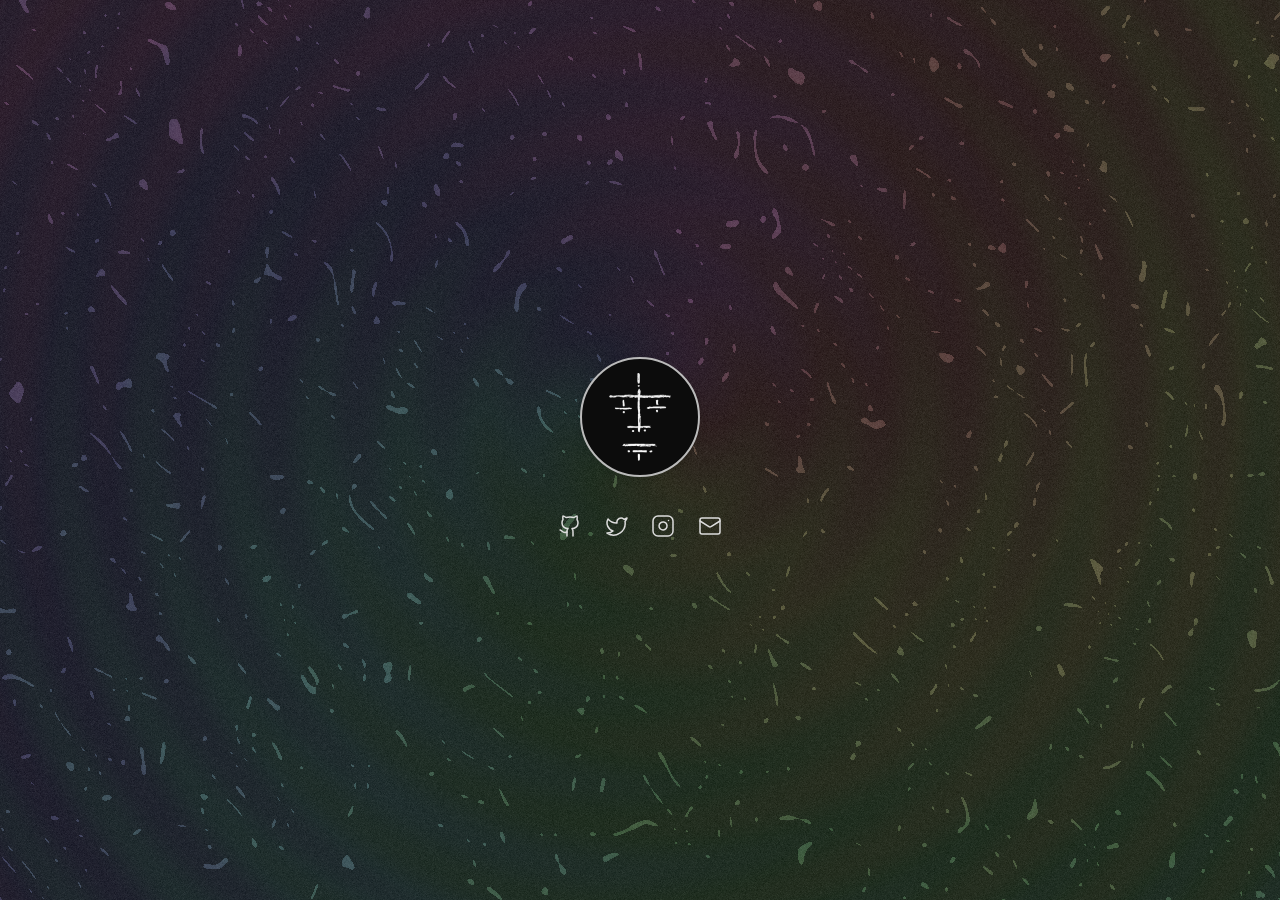
==== index.html @ a418171e "morphing droplets" ====
<!DOCTYPE html>
<html lang="en">
<head>
    <!-- Google tag (gtag.js) -->
    <script async src="https://www.googletagmanager.com/gtag/js?id=G-VSL74PME4G"></script>
    <script>
        window.dataLayer = window.dataLayer || [];
        function gtag(){dataLayer.push(arguments);}
        gtag('js', new Date());
        gtag('config', 'G-VSL74PME4G');
    </script>
    <meta charset="UTF-8">
    <meta name="viewport" content="width=device-width, initial-scale=1.0">
    <meta name="description" content="Personal website of Gar">
    <meta name="keywords" content="gar, garlol, portfolio, art, music, creative projects, portraits">
    <title>gar.lol</title>
    <link rel="icon" type="image/x-icon" href="/favicon.ico">
    <link rel="preconnect" href="https://fonts.googleapis.com">
    <link rel="preconnect" href="https://fonts.gstatic.com" crossorigin>
    <link href="https://fonts.googleapis.com/css2?family=Pixelify+Sans:wght@400..700&display=swap" rel="stylesheet">
    <link href="https://fonts.googleapis.com/css2?family=Assistant&family=Libre+Baskerville&display=swap" rel="stylesheet">
    <style>
        * {
            margin: 0;
            padding: 0;
            box-sizing: border-box;
        }

        body {
            min-height: 100vh;
            display: flex;
            flex-direction: column;
            align-items: center;
            justify-content: center;
            font-family: 'Assistant', sans-serif;
            color: #222;
            background-color: #fff;
            position: relative;
            overflow: hidden;
        }

        canvas {
            display: block;
            position: fixed;
            top: 0;
            left: 0;
            z-index: -1; /* Put the canvas behind other content */
        }

        .content {
            position: relative;
            z-index: 1;
            display: flex;
            flex-direction: column;
            align-items: center;
            gap: 2.3rem;
            font-family: 'Pixelify Sans', sans-serif;
            font-size: 1.2rem;
        }

            .content nav {
                display: flex;
                flex-direction: column;
                align-items: center;
                gap: 2rem;
            }

        .logo-container {
            width: 120px;
            height: 120px;
            background: #0c0c0c;
            border-radius: 50%;
            border: 2px solid #bbb;
            display: flex;
            align-items: center;
            justify-content: center;
            box-shadow: 0 2px 10px rgba(0, 0, 0, 0.1);
        }

            .logo-container img {
                width: 88px;
                height: 88px;
                object-fit: contain;
            }

        .hover-underline a {
            position: relative;
            color: #ddd;
            text-decoration: none;
            transition: .3s ease;
        }

            .hover-underline a::after {
                content: '';
                position: absolute;
                bottom: 0;
                left: 0;
                width: 100%;
                height: 2px;
                background-color: currentColor;
                transform: scaleX(0);
                transform-origin: right;
                transition: transform 0.25s ease;
            }

            .hover-underline a:hover::after {
                transform: scaleX(1);
                transform-origin: left;
            }

        /* Navigation styles */
        .nav-links {
            display: flex;
            list-style: none;
            gap: .9rem;
            align-items: center;
        }

            .nav-links a {
                padding: .2rem;
            }

            .nav-links li:not(:last-child)::after {
                margin-left: .5rem;
            }

        /* Social links styles */
        .social-links {
            list-style: none;
            display: flex;
            gap: 1.4rem;
        }

        /* Adjusted format for mobile */
        @media (max-width: 768px) {
            .nav-links {
                display: block;
            }

            .nav-links li:not(:last-child) {
                margin-bottom: 1rem;
            }
        }
    </style>
</head>
<body>
    <canvas id="bgCanvas"></canvas>

    <div class="content">
        <div class="logo-container">
            <img src="moonface_inverted.png" class="logo" alt="Moon face logo" width="88" height="88">
        </div>

        <nav style="display: none">
            <ul class="nav-links hover-underline">
                <li><a href="#" aria-label="View writings section">Writings</a></li>
                <li><a href="#" aria-label="View music section">Music</a></li>
                <li><a href="#" aria-label="View art section">Art</a></li>
                <li><a href="#" aria-label="View projects section">Projects</a></li>
            </ul>
        </nav>

        <div class="social-links hover-underline">
            <a href="https://github.com/rothos" target="_blank" rel="noopener noreferrer" aria-label="Visit GitHub profile">
                <svg xmlns="http://www.w3.org/2000/svg" width="24" height="24" viewBox="0 0 24 24" fill="none" stroke="currentColor" stroke-width="1.5" stroke-linecap="round" stroke-linejoin="round" aria-hidden="true"><path d="M15 22v-4a4.8 4.8 0 0 0-1-3.5c3 0 6-2 6-5.5.08-1.25-.27-2.48-1-3.5.28-1.15.28-2.35 0-3.5 0 0-1 0-3 1.5-2.64-.5-5.36-.5-8 0C6 2 5 2 5 2c-.3 1.15-.3 2.35 0 3.5A5.403 5.403 0 0 0 4 9c0 3.5 3 5.5 6 5.5-.39.49-.68 1.05-.85 1.65-.17.6-.22 1.23-.15 1.85v4"/><path d="M9 18c-4.51 2-5-2-7-2"/></svg>
            </a>
            <a href="https://twitter.com/moonboi_" target="_blank" rel="noopener noreferrer" aria-label="Visit Twitter profile">
                <svg xmlns="http://www.w3.org/2000/svg" width="24" height="24" viewBox="0 0 24 24" fill="none" stroke="currentColor" stroke-width="1.5" stroke-linecap="round" stroke-linejoin="round" aria-hidden="true"><path d="M22 4s-.7 2.1-2 3.4c1.6 10-9.4 17.3-18 11.6 2.2.1 4.4-.6 6-2C3 15.5.5 9.6 3 5c2.2 2.6 5.6 4.1 9 4-.9-4.2 4-6.6 7-3.8 1.1 0 3-1.2 3-1.2z"/></svg>
            </a>
            <a href="https://instagram.com/rothosphere" target="_blank" rel="noopener noreferrer" aria-label="Visit Instagram profile">
                <svg xmlns="http://www.w3.org/2000/svg" width="24" height="24" viewBox="0 0 24 24" fill="none" stroke="currentColor" stroke-width="1.5" stroke-linecap="round" stroke-linejoin="round" aria-hidden="true"><rect width="20" height="20" x="2" y="2" rx="5" ry="5"/><path d="M16 11.37A4 4 0 1 1 12.63 8 4 4 0 0 1 16 11.37z"/><line x1="17.5" y1="6.5" x2="17.51" y2="6.5"/></svg>
            </a>
            <a href="mailto:&#104;&#114;&#111;&#116;&#104;&#103;&#97;&#114;&#114;&#114;&#114;&#64;&#103;&#109;&#97;&#105;&#108;&#46;&#99;&#111;&#109;" class="email-link" aria-label="Send email">
                <svg xmlns="http://www.w3.org/2000/svg" width="24" height="24" viewBox="0 0 24 24" fill="none" stroke="currentColor" stroke-width="1.5" stroke-linecap="round" stroke-linejoin="round" aria-hidden="true"><rect width="20" height="16" x="2" y="4" rx="2"/><path d="m22 7-8.97 5.7a1.94 1.94 0 0 1-2.06 0L2 7"/></svg>
            </a>
        </div>
    </div>

    <script>
    function deepMerge(target, source) {
        for (const key in source) {
            if (source[key] instanceof Object && key in target) {
                Object.assign(source[key], deepMerge(target[key], source[key]));
            }
        }
        return { ...target, ...source };
    }

    // Configuration object
    const defaultConfig = {
        animation: {
            speed: 0.03,
            animationFPS: 60
        },
        spiral: {
            tightness: 180,
            spinSpeed: -0.08,
            wobbleSpeed: 0.24,
            wobbleAmplitude: 6.0,
            radialWave: {
                amplitude: 0.1,
                length: 13.5,
                speed: 0.8
            }
        },
        rendering: {
            spiralPixelSize: 1,
            noisePixelSize: 1
        },
        noise: {
            intensity: 4,
            updateFraction: 0.25,
            tileSize: 500,
            noiseFPS: 15
        },
        color: {
            saturation: 70,
            lightness: 80
        }
    };


    const mobileConfig = deepMerge(defaultConfig, {
        spiral: {
            tightness: 150,
            radialWave: {
                amplitude: 0.08,
                length: 10
            }
        },
        noise: {
            intensity: 3.75
        }
    });

    // Shader sources
    const vertexShaderSource = `
        attribute vec2 a_position;
        varying vec2 v_texCoord;
        
        void main() {
            v_texCoord = (a_position + 1.0) * 0.5;
            gl_Position = vec4(a_position, 0, 1);
        }
    `;

    const fragmentShaderSource = `
        precision highp float;
        varying vec2 v_texCoord;
        
        float PI = 3.14159265358979;

        uniform vec2 u_center;
        uniform float u_time;
        uniform float u_animationFPS;
        uniform float u_spiralTightness;
        uniform float u_spiralPixelSize;
        uniform float u_spiralSpinSpeed;
        uniform float u_spiralWobbleSpeed;
        uniform float u_spiralWobbleAmplitude;
        uniform float u_radialWaveAmplitude;
        uniform float u_radialWaveLength;
        uniform float u_radialWaveSpeed;
        uniform float u_saturation;
        uniform float u_lightness;
        uniform float u_noiseFPS;
        uniform float u_noisePixelSize;
        uniform float u_noiseTileSize;
        uniform float u_noiseIntensity;
        uniform float u_noiseUpdateFraction;
        
        float hue2rgb(float p, float q, float t) {
            if(t < 0.0) t += 1.0;
            if(t > 1.0) t -= 1.0;
            if(t < 1.0/6.0) return p + (q - p) * 6.0 * t;
            if(t < 1.0/2.0) return q;
            if(t < 2.0/3.0) return p + (q - p) * (2.0/3.0 - t) * 6.0;
            return p;
        }
        
        vec3 hsl2rgb(float h, float s, float l) {
            vec3 rgb;
            
            if(s == 0.0) {
                rgb = vec3(l, l, l);
            } else {
                float q = l < 0.5 ? l * (1.0 + s) : l + s - l * s;
                float p = 2.0 * l - q;
                rgb.r = hue2rgb(p, q, h + 1.0/3.0);
                rgb.g = hue2rgb(p, q, h);
                rgb.b = hue2rgb(p, q, h - 1.0/3.0);
            }
            
            return rgb;
        }

        // Utility function for uniform random numbers
        float random(vec2 st, float time) {
            vec3 p3 = fract(vec3(st.xy, time) * vec3(12.9898,78.233,45.164));
            p3 += dot(p3, p3.yzx + 19.19);
            return fract((p3.x + p3.y) * p3.z);
        }

        // Box-Muller transform to get gaussian distribution
        float gaussianRandom(vec2 coord, float time) {
            // Get two independent random values
            float u1 = random(coord, time);
            float u2 = random(coord + vec2(1.0), time);
            
            // Box-Muller transform
            float r = sqrt(-2.0 * log(u1));
            float theta = 2.0 * PI * u2;
            
            // The clamp is necessary to prevent the tails of the Gaussian
            // causing some pixels to be painted white or black.
            return clamp(r * cos(theta), -3.0, 3.0);
        }

        float getNoiseValue(vec2 coord, float time) {
            // Calculate which noise cell we're in
            vec2 noiseCoord = floor(coord / u_noisePixelSize);
            
            // Calculate how many noise cells per tile
            float cellsPerTile = u_noiseTileSize;
            
            // Get coordinates within a tile (in noise cell units)
            vec2 tileCoord = mod(noiseCoord, cellsPerTile);
            
            // Quantize time to frames
            float frameTime = floor(time * u_noiseFPS);
            
            // Generate a consistent random value for this pixel
            float pixelRandom = random(tileCoord, 0.0);
            
            // Calculate when this pixel should last have updated
            // This creates bands of pixels that update at different times
            float updateGroup = floor(pixelRandom / u_noiseUpdateFraction);
            float lastUpdateFrame = frameTime - mod(frameTime - updateGroup, 1.0/u_noiseUpdateFraction);
            
            return gaussianRandom(tileCoord, lastUpdateFrame) * u_noiseIntensity/255.;
        }

        void waves(vec2 pos, float t, float numWaves, out float height, out vec2 gradient) {
            height = 0.0;
            gradient = vec2(0.0);
            
            for (float i = 0.0; i < 1000.0; i += 1.0) {
                if (i >= numWaves) break;
                // float angle = fract(sin(i*1232.399963)) * 6.28318530718;
                // float rand = fract(sin(i*3243.49301));

                float angle = fract(sin(i*2359.058379)*1000.) * 2. * PI;
                float rand = 0.;

                vec2 dir = vec2(cos(angle), sin(angle));
                
                float amp = 4.0 * pow(0.985, i) + rand;
                float freq = pow(1.07, i) * 5.0 / (1.0 + rand);
                
                // angle*i is a "random" phase shift
                float wave = dot(pos, dir) * freq + angle*i + t*pow(i+1., .2);
                float s = sin(wave);
                float c = cos(wave);
                
                height += amp * s;
                gradient += amp * freq * dir * c;
            }
            
            gradient *= 0.001;
        }

        void main() {
            // Pixelate coordinates for spiral
            vec2 pixelCoord = floor(gl_FragCoord.xy / u_spiralPixelSize) * u_spiralPixelSize + u_spiralPixelSize/2.0;
            vec2 pos = pixelCoord - u_center;

            float darkFactor = 3.78;

            vec2 uv = pos/450.;
            vec2 uvn = 2.0 * uv;
            float t = u_time/2.5;
            
            float h;
            vec2 grad;
            waves(uvn, t/2.5, 24.0, h, grad); // try 24.0 -> 20.0 for bigger blobs
            
            vec2 distorted_uv = uv + grad;
            float d = length(distorted_uv);
            float angle2 = -atan(distorted_uv.y, distorted_uv.x);

            d = length(fract(distorted_uv*5.) - vec2(0.5, 0.5)) / 4.; // try 4. -> 6. for bigger blobs
            
            float lightness = 0.16 + pow(1. - smoothstep(0.0, .02, abs(d)), .01);

            // Uncomment this to see the wave pattern that's refracting everything:
            // lightness = length(grad)*3.;



            float distance = length(pos);
            float angle = -atan(pos.y, pos.x);

            // Quantize time for animation
            float quantizedTime = floor(u_time * u_animationFPS) / u_animationFPS;

            // Calculate spiral value
            float safeDistance = max(distance, 0.1);
            float spiralValue = angle + 
                (distance/u_spiralTightness) * (
                    // This line determines the "spin wobble" -- 0.5 is the wobble phase shift
                    0.5 + u_spiralWobbleAmplitude * sin(4.0 - u_spiralWobbleSpeed * quantizedTime) / sqrt(safeDistance) +
                    u_radialWaveAmplitude/sqrt(distance)*22.0 * sin(distance/u_radialWaveLength - quantizedTime*u_radialWaveSpeed)
                ) + 
                quantizedTime * u_spiralSpinSpeed;
            
            spiralValue = mod(mod(spiralValue / (2.0 * PI), 1.0) + 1.0, 1.0);
            
            vec3 color = hsl2rgb(spiralValue, u_saturation/darkFactor, lightness/darkFactor);

            float noiseValue = getNoiseValue(gl_FragCoord.xy, quantizedTime);
            color = color + vec3(noiseValue);
            color = clamp(color, 0.0, 1.0);

            gl_FragColor = vec4(color, 1.0);
        }
    `;

    // WebGL setup and state management
    let gl;
    let program;
    let time = 0;
    let lastFrameTime = 0;
    let animationFrameId = null;

    function getCurrentConfig() {
        return window.innerWidth <= 768 ? mobileConfig : defaultConfig;
    }

    function initWebGL() {
        const canvas = document.getElementById('bgCanvas');
        gl = canvas.getContext('webgl');
        if (!gl) {
            console.error('WebGL not supported');
            return;
        }
        
        const vertexShader = gl.createShader(gl.VERTEX_SHADER);
        gl.shaderSource(vertexShader, vertexShaderSource);
        gl.compileShader(vertexShader);
        
        const fragmentShader = gl.createShader(gl.FRAGMENT_SHADER);
        gl.shaderSource(fragmentShader, fragmentShaderSource);
        gl.compileShader(fragmentShader);
        
        program = gl.createProgram();
        gl.attachShader(program, vertexShader);
        gl.attachShader(program, fragmentShader);
        gl.linkProgram(program);
        gl.useProgram(program);
        
        const vertices = new Float32Array([
            -1, -1,
            1, -1,
            -1, 1,
            1, 1
        ]);
        const vertexBuffer = gl.createBuffer();
        gl.bindBuffer(gl.ARRAY_BUFFER, vertexBuffer);
        gl.bufferData(gl.ARRAY_BUFFER, vertices, gl.STATIC_DRAW);
        
        const positionLocation = gl.getAttribLocation(program, 'a_position');
        gl.enableVertexAttribArray(positionLocation);
        gl.vertexAttribPointer(positionLocation, 2, gl.FLOAT, false, 0, 0);
        
        const uniforms = [
            'u_time', 'u_center', 'u_spiralTightness',
            'u_spiralSpinSpeed', 'u_spiralWobbleSpeed', 'u_spiralWobbleAmplitude',
            'u_radialWaveAmplitude', 'u_radialWaveLength', 'u_radialWaveSpeed',
            'u_animationFPS',
            'u_spiralPixelSize', 'u_saturation', 'u_lightness',
            'u_noisePixelSize', 'u_noiseTileSize',
            'u_noiseIntensity', 'u_noiseUpdateFraction', 'u_noiseFPS'
        ];
        
        program.uniformLocations = {};
        for (const uniform of uniforms) {
            const location = gl.getUniformLocation(program, uniform);
            program.uniformLocations[uniform] = location;
        }
    }

    function resizeCanvas() {
        const canvas = document.getElementById('bgCanvas');
        canvas.width = window.innerWidth;
        canvas.height = window.innerHeight;
        gl.viewport(0, 0, canvas.width, canvas.height);
    }

    function render(currentTime) {
        if (!program || !gl) {
            console.error('WebGL not properly initialized');
            return;
        }
        
        const config = getCurrentConfig();
        
        const logoElement = document.querySelector('.logo-container');
        const logoRect = logoElement.getBoundingClientRect();
        const canvas = document.getElementById('bgCanvas');
        const canvasRect = canvas.getBoundingClientRect();
        
        const centerX = logoRect.left - canvasRect.left + (logoRect.width / 2);
        const centerY = logoRect.top - canvasRect.top + (logoRect.height / 2);
        
        // Make sure we're using our program
        gl.useProgram(program);
        
        // Update uniforms using stored locations
        gl.uniform1f(program.uniformLocations['u_time'], time);
        gl.uniform2f(program.uniformLocations['u_center'], centerX, window.innerHeight - centerY);
        gl.uniform1f(program.uniformLocations['u_animationFPS'], config.animation.animationFPS);
        gl.uniform1f(program.uniformLocations['u_spiralTightness'], config.spiral.tightness);
        gl.uniform1f(program.uniformLocations['u_spiralSpinSpeed'], config.spiral.spinSpeed);
        gl.uniform1f(program.uniformLocations['u_spiralWobbleSpeed'], config.spiral.wobbleSpeed);
        gl.uniform1f(program.uniformLocations['u_spiralWobbleAmplitude'], config.spiral.wobbleAmplitude);
        gl.uniform1f(program.uniformLocations['u_radialWaveAmplitude'], config.spiral.radialWave.amplitude);
        gl.uniform1f(program.uniformLocations['u_radialWaveLength'], config.spiral.radialWave.length);
        gl.uniform1f(program.uniformLocations['u_radialWaveSpeed'], config.spiral.radialWave.speed);
        gl.uniform1f(program.uniformLocations['u_spiralPixelSize'], config.rendering.spiralPixelSize);
        gl.uniform1f(program.uniformLocations['u_saturation'], config.color.saturation / 100);
        gl.uniform1f(program.uniformLocations['u_lightness'], config.color.lightness / 100);
        gl.uniform1f(program.uniformLocations['u_noiseFPS'], config.noise.noiseFPS);
        gl.uniform1f(program.uniformLocations['u_noisePixelSize'], config.rendering.noisePixelSize);
        gl.uniform1f(program.uniformLocations['u_noiseTileSize'], config.noise.tileSize);
        gl.uniform1f(program.uniformLocations['u_noiseIntensity'], config.noise.intensity);
        gl.uniform1f(program.uniformLocations['u_noiseUpdateFraction'], config.noise.updateFraction);

        gl.drawArrays(gl.TRIANGLE_STRIP, 0, 4);
        
        time += config.animation.speed;

        // requestAnimationFrame(render);
        animationFrameId = requestAnimationFrame(render);
    }

    // Update the resize event handler
    window.addEventListener('resize', () => {
        if (animationFrameId !== null) {
            cancelAnimationFrame(animationFrameId);
        }
        resizeCanvas();
        animationFrameId = requestAnimationFrame(render);
    });

    // Force immediate render after scroll to update logo position
    window.addEventListener('scroll', () => {
        if (animationFrameId !== null) {
            cancelAnimationFrame(animationFrameId);
        }
        animationFrameId = requestAnimationFrame(render);
    });

    // Update the load event handler
    window.addEventListener('load', () => {
        initWebGL();
        resizeCanvas();
        animationFrameId = requestAnimationFrame(render);
    });
    </script>

</body>
</html>
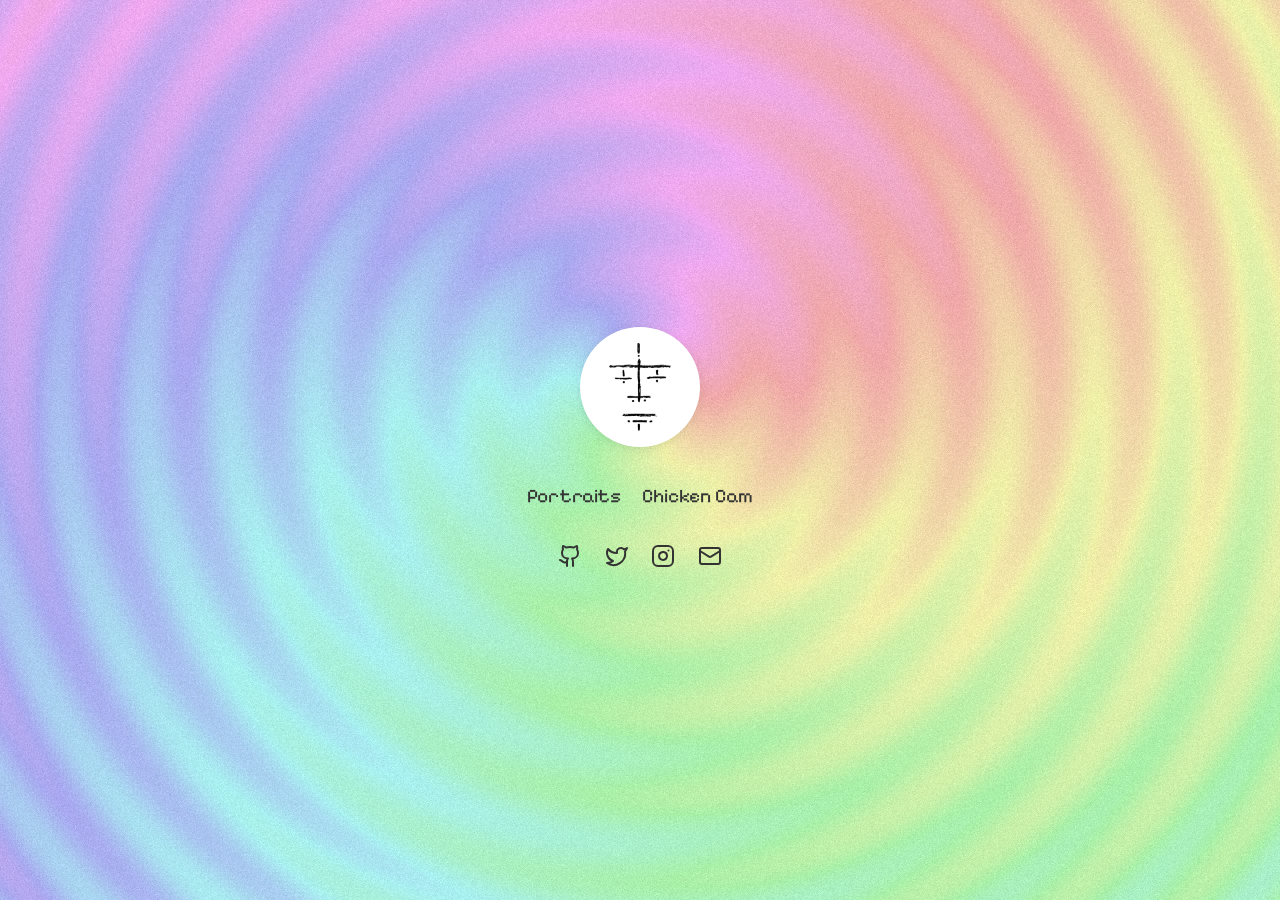
==== commit b6cff39d: "Adding links to portraits and chicken cam" ====
--- a/index.html
+++ b/index.html
@@ -68,9 +68,8 @@
         .logo-container {
             width: 120px;
             height: 120px;
-            background: #0c0c0c;
+            background: white;
             border-radius: 50%;
-            border: 2px solid #bbb;
             display: flex;
             align-items: center;
             justify-content: center;
@@ -85,7 +84,7 @@
 
         .hover-underline a {
             position: relative;
-            color: #ddd;
+            color: #333;
             text-decoration: none;
             transition: .3s ease;
         }
@@ -148,8 +147,15 @@
 
     <div class="content">
         <div class="logo-container">
-            <img src="moonface_inverted.png" class="logo" alt="Moon face logo" width="88" height="88">
+            <img src="moonface.png" class="logo" alt="Moon face logo" width="88" height="88">
         </div>
+
+        <nav>
+            <ul class="nav-links hover-underline">
+                <li><a href="/portraits/" aria-label="View portraits">Portraits</a></li>
+                <li><a href="https://cheep.gar.lol/" aria-label="View chicken cam">Chicken Cam</a></li>
+            </ul>
+        </nav>
 
         <nav style="display: none">
             <ul class="nav-links hover-underline">
@@ -162,16 +168,16 @@
 
         <div class="social-links hover-underline">
             <a href="https://github.com/rothos" target="_blank" rel="noopener noreferrer" aria-label="Visit GitHub profile">
-                <svg xmlns="http://www.w3.org/2000/svg" width="24" height="24" viewBox="0 0 24 24" fill="none" stroke="currentColor" stroke-width="1.5" stroke-linecap="round" stroke-linejoin="round" aria-hidden="true"><path d="M15 22v-4a4.8 4.8 0 0 0-1-3.5c3 0 6-2 6-5.5.08-1.25-.27-2.48-1-3.5.28-1.15.28-2.35 0-3.5 0 0-1 0-3 1.5-2.64-.5-5.36-.5-8 0C6 2 5 2 5 2c-.3 1.15-.3 2.35 0 3.5A5.403 5.403 0 0 0 4 9c0 3.5 3 5.5 6 5.5-.39.49-.68 1.05-.85 1.65-.17.6-.22 1.23-.15 1.85v4"/><path d="M9 18c-4.51 2-5-2-7-2"/></svg>
+                <svg xmlns="http://www.w3.org/2000/svg" width="24" height="24" viewBox="0 0 24 24" fill="none" stroke="currentColor" stroke-width="2" stroke-linecap="round" stroke-linejoin="round" aria-hidden="true"><path d="M15 22v-4a4.8 4.8 0 0 0-1-3.5c3 0 6-2 6-5.5.08-1.25-.27-2.48-1-3.5.28-1.15.28-2.35 0-3.5 0 0-1 0-3 1.5-2.64-.5-5.36-.5-8 0C6 2 5 2 5 2c-.3 1.15-.3 2.35 0 3.5A5.403 5.403 0 0 0 4 9c0 3.5 3 5.5 6 5.5-.39.49-.68 1.05-.85 1.65-.17.6-.22 1.23-.15 1.85v4"/><path d="M9 18c-4.51 2-5-2-7-2"/></svg>
             </a>
             <a href="https://twitter.com/moonboi_" target="_blank" rel="noopener noreferrer" aria-label="Visit Twitter profile">
-                <svg xmlns="http://www.w3.org/2000/svg" width="24" height="24" viewBox="0 0 24 24" fill="none" stroke="currentColor" stroke-width="1.5" stroke-linecap="round" stroke-linejoin="round" aria-hidden="true"><path d="M22 4s-.7 2.1-2 3.4c1.6 10-9.4 17.3-18 11.6 2.2.1 4.4-.6 6-2C3 15.5.5 9.6 3 5c2.2 2.6 5.6 4.1 9 4-.9-4.2 4-6.6 7-3.8 1.1 0 3-1.2 3-1.2z"/></svg>
+                <svg xmlns="http://www.w3.org/2000/svg" width="24" height="24" viewBox="0 0 24 24" fill="none" stroke="currentColor" stroke-width="2" stroke-linecap="round" stroke-linejoin="round" aria-hidden="true"><path d="M22 4s-.7 2.1-2 3.4c1.6 10-9.4 17.3-18 11.6 2.2.1 4.4-.6 6-2C3 15.5.5 9.6 3 5c2.2 2.6 5.6 4.1 9 4-.9-4.2 4-6.6 7-3.8 1.1 0 3-1.2 3-1.2z"/></svg>
             </a>
             <a href="https://instagram.com/rothosphere" target="_blank" rel="noopener noreferrer" aria-label="Visit Instagram profile">
-                <svg xmlns="http://www.w3.org/2000/svg" width="24" height="24" viewBox="0 0 24 24" fill="none" stroke="currentColor" stroke-width="1.5" stroke-linecap="round" stroke-linejoin="round" aria-hidden="true"><rect width="20" height="20" x="2" y="2" rx="5" ry="5"/><path d="M16 11.37A4 4 0 1 1 12.63 8 4 4 0 0 1 16 11.37z"/><line x1="17.5" y1="6.5" x2="17.51" y2="6.5"/></svg>
+                <svg xmlns="http://www.w3.org/2000/svg" width="24" height="24" viewBox="0 0 24 24" fill="none" stroke="currentColor" stroke-width="2" stroke-linecap="round" stroke-linejoin="round" aria-hidden="true"><rect width="20" height="20" x="2" y="2" rx="5" ry="5"/><path d="M16 11.37A4 4 0 1 1 12.63 8 4 4 0 0 1 16 11.37z"/><line x1="17.5" y1="6.5" x2="17.51" y2="6.5"/></svg>
             </a>
             <a href="mailto:&#104;&#114;&#111;&#116;&#104;&#103;&#97;&#114;&#114;&#114;&#114;&#64;&#103;&#109;&#97;&#105;&#108;&#46;&#99;&#111;&#109;" class="email-link" aria-label="Send email">
-                <svg xmlns="http://www.w3.org/2000/svg" width="24" height="24" viewBox="0 0 24 24" fill="none" stroke="currentColor" stroke-width="1.5" stroke-linecap="round" stroke-linejoin="round" aria-hidden="true"><rect width="20" height="16" x="2" y="4" rx="2"/><path d="m22 7-8.97 5.7a1.94 1.94 0 0 1-2.06 0L2 7"/></svg>
+                <svg xmlns="http://www.w3.org/2000/svg" width="24" height="24" viewBox="0 0 24 24" fill="none" stroke="currentColor" stroke-width="2" stroke-linecap="round" stroke-linejoin="round" aria-hidden="true"><rect width="20" height="16" x="2" y="4" rx="2"/><path d="m22 7-8.97 5.7a1.94 1.94 0 0 1-2.06 0L2 7"/></svg>
             </a>
         </div>
     </div>
@@ -204,11 +210,11 @@
             }
         },
         rendering: {
-            spiralPixelSize: 1,
+            spiralPixelSize: 4,
             noisePixelSize: 1
         },
         noise: {
-            intensity: 4,
+            intensity: 5,
             updateFraction: 0.25,
             tileSize: 500,
             noiseFPS: 15
@@ -340,63 +346,11 @@
             return gaussianRandom(tileCoord, lastUpdateFrame) * u_noiseIntensity/255.;
         }
 
-        void waves(vec2 pos, float t, float numWaves, out float height, out vec2 gradient) {
-            height = 0.0;
-            gradient = vec2(0.0);
-            
-            for (float i = 0.0; i < 1000.0; i += 1.0) {
-                if (i >= numWaves) break;
-                // float angle = fract(sin(i*1232.399963)) * 6.28318530718;
-                // float rand = fract(sin(i*3243.49301));
-
-                float angle = fract(sin(i*2359.058379)*1000.) * 2. * PI;
-                float rand = 0.;
-
-                vec2 dir = vec2(cos(angle), sin(angle));
-                
-                float amp = 4.0 * pow(0.985, i) + rand;
-                float freq = pow(1.07, i) * 5.0 / (1.0 + rand);
-                
-                // angle*i is a "random" phase shift
-                float wave = dot(pos, dir) * freq + angle*i + t*pow(i+1., .2);
-                float s = sin(wave);
-                float c = cos(wave);
-                
-                height += amp * s;
-                gradient += amp * freq * dir * c;
-            }
-            
-            gradient *= 0.001;
-        }
-
         void main() {
             // Pixelate coordinates for spiral
             vec2 pixelCoord = floor(gl_FragCoord.xy / u_spiralPixelSize) * u_spiralPixelSize + u_spiralPixelSize/2.0;
             vec2 pos = pixelCoord - u_center;
-
-            float darkFactor = 3.78;
-
-            vec2 uv = pos/450.;
-            vec2 uvn = 2.0 * uv;
-            float t = u_time/2.5;
-            
-            float h;
-            vec2 grad;
-            waves(uvn, t/2.5, 24.0, h, grad); // try 24.0 -> 20.0 for bigger blobs
-            
-            vec2 distorted_uv = uv + grad;
-            float d = length(distorted_uv);
-            float angle2 = -atan(distorted_uv.y, distorted_uv.x);
-
-            d = length(fract(distorted_uv*5.) - vec2(0.5, 0.5)) / 4.; // try 4. -> 6. for bigger blobs
-            
-            float lightness = 0.16 + pow(1. - smoothstep(0.0, .02, abs(d)), .01);
-
-            // Uncomment this to see the wave pattern that's refracting everything:
-            // lightness = length(grad)*3.;
-
-
-
+            
             float distance = length(pos);
             float angle = -atan(pos.y, pos.x);
 
@@ -415,7 +369,7 @@
             
             spiralValue = mod(mod(spiralValue / (2.0 * PI), 1.0) + 1.0, 1.0);
             
-            vec3 color = hsl2rgb(spiralValue, u_saturation/darkFactor, lightness/darkFactor);
+            vec3 color = hsl2rgb(spiralValue, u_saturation, u_lightness);
 
             float noiseValue = getNoiseValue(gl_FragCoord.xy, quantizedTime);
             color = color + vec3(noiseValue);
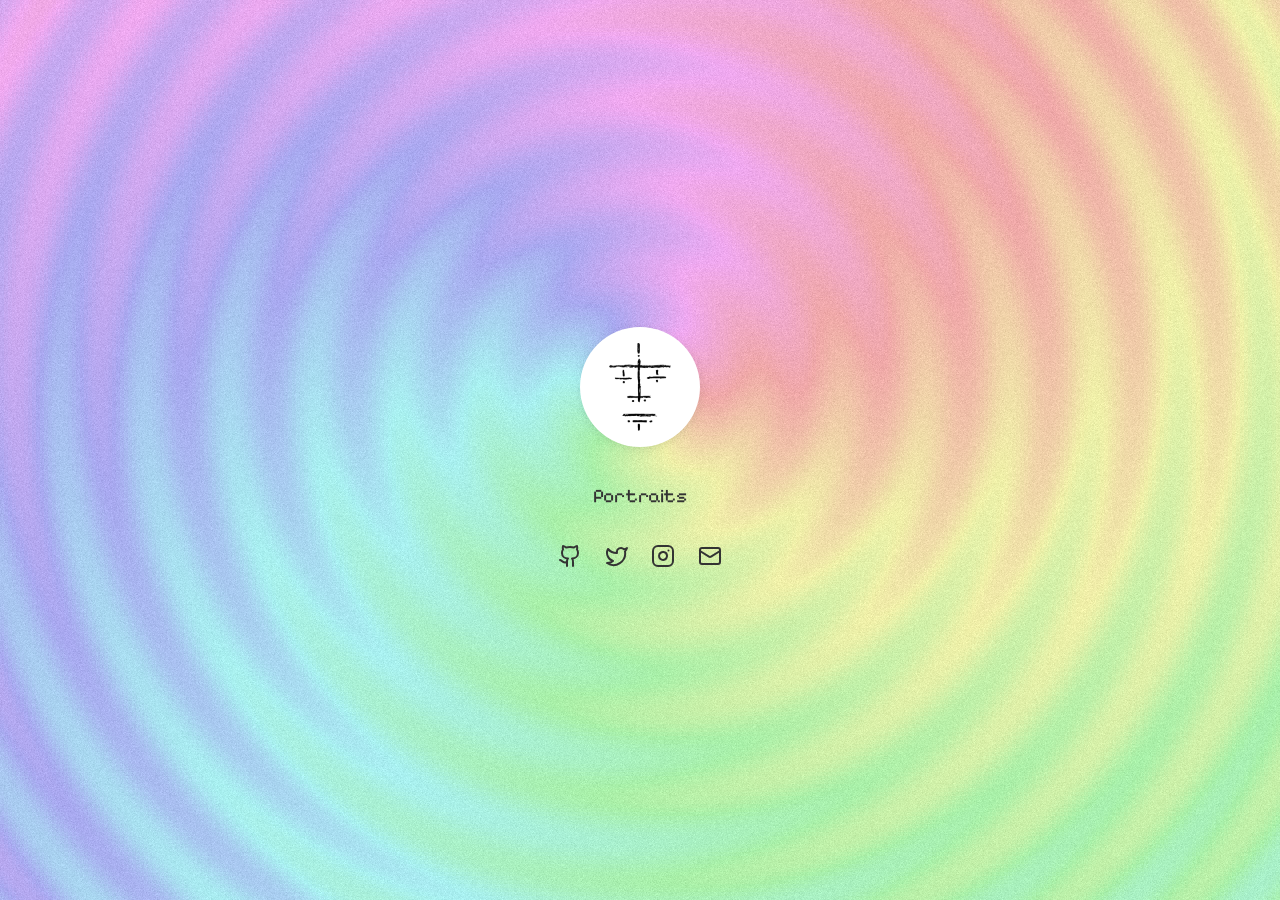
==== commit 12531fa1: "Updating twitter link; removing chicken cam link" ====
--- a/index.html
+++ b/index.html
@@ -153,7 +153,7 @@
         <nav>
             <ul class="nav-links hover-underline">
                 <li><a href="/portraits/" aria-label="View portraits">Portraits</a></li>
-                <li><a href="https://cheep.gar.lol/" aria-label="View chicken cam">Chicken Cam</a></li>
+                <!--<li><a href="https://cheep.gar.lol/" aria-label="View chicken cam">Chicken Cam</a></li>-->
             </ul>
         </nav>
 
@@ -170,7 +170,7 @@
             <a href="https://github.com/rothos" target="_blank" rel="noopener noreferrer" aria-label="Visit GitHub profile">
                 <svg xmlns="http://www.w3.org/2000/svg" width="24" height="24" viewBox="0 0 24 24" fill="none" stroke="currentColor" stroke-width="2" stroke-linecap="round" stroke-linejoin="round" aria-hidden="true"><path d="M15 22v-4a4.8 4.8 0 0 0-1-3.5c3 0 6-2 6-5.5.08-1.25-.27-2.48-1-3.5.28-1.15.28-2.35 0-3.5 0 0-1 0-3 1.5-2.64-.5-5.36-.5-8 0C6 2 5 2 5 2c-.3 1.15-.3 2.35 0 3.5A5.403 5.403 0 0 0 4 9c0 3.5 3 5.5 6 5.5-.39.49-.68 1.05-.85 1.65-.17.6-.22 1.23-.15 1.85v4"/><path d="M9 18c-4.51 2-5-2-7-2"/></svg>
             </a>
-            <a href="https://twitter.com/moonboi_" target="_blank" rel="noopener noreferrer" aria-label="Visit Twitter profile">
+            <a href="https://twitter.com/gnostrils" target="_blank" rel="noopener noreferrer" aria-label="Visit Twitter profile">
                 <svg xmlns="http://www.w3.org/2000/svg" width="24" height="24" viewBox="0 0 24 24" fill="none" stroke="currentColor" stroke-width="2" stroke-linecap="round" stroke-linejoin="round" aria-hidden="true"><path d="M22 4s-.7 2.1-2 3.4c1.6 10-9.4 17.3-18 11.6 2.2.1 4.4-.6 6-2C3 15.5.5 9.6 3 5c2.2 2.6 5.6 4.1 9 4-.9-4.2 4-6.6 7-3.8 1.1 0 3-1.2 3-1.2z"/></svg>
             </a>
             <a href="https://instagram.com/rothosphere" target="_blank" rel="noopener noreferrer" aria-label="Visit Instagram profile">
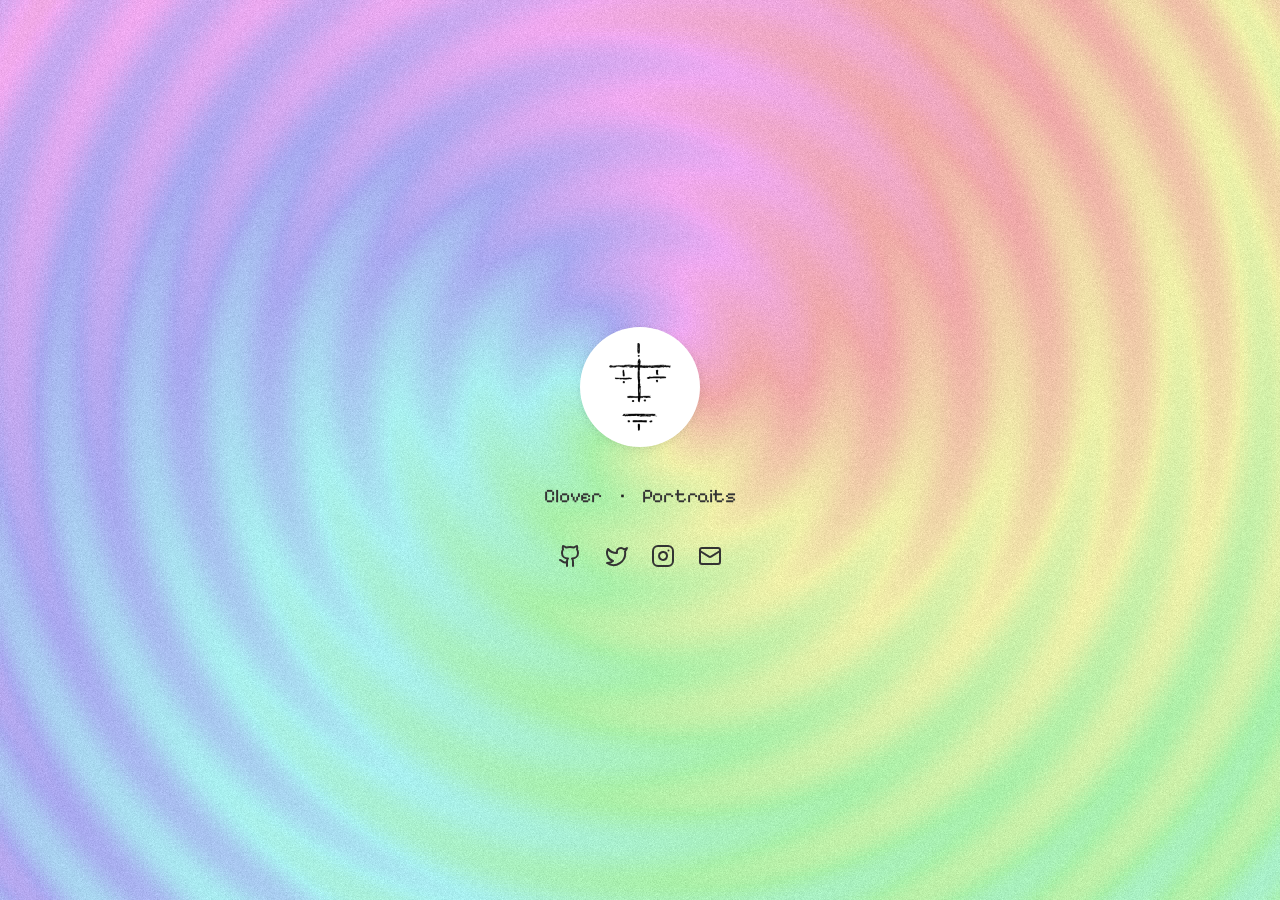
==== commit 10bf7a3d: "Added Clover link" ====
--- a/index.html
+++ b/index.html
@@ -152,6 +152,8 @@
 
         <nav>
             <ul class="nav-links hover-underline">
+                <li><a href="https://clover.dating/" target="_blank" rel="noopener" aria-label="View Clover">Clover</a></li>
+                <li>&bull;</li>
                 <li><a href="/portraits/" aria-label="View portraits">Portraits</a></li>
                 <!--<li><a href="https://cheep.gar.lol/" aria-label="View chicken cam">Chicken Cam</a></li>-->
             </ul>
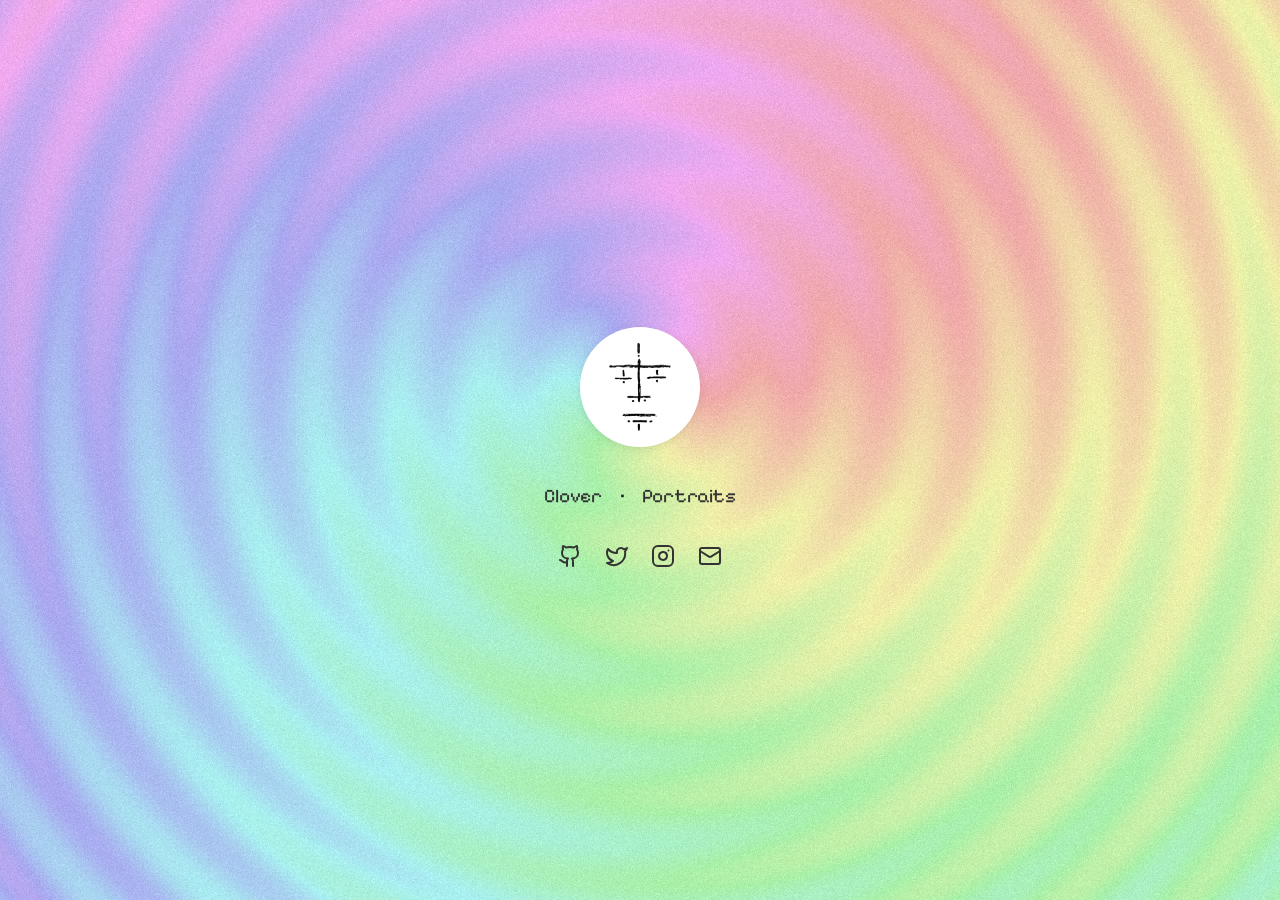
==== commit 750a439e: "Test" ====
--- a/index.html
+++ b/index.html
@@ -152,10 +152,10 @@
 
         <nav>
             <ul class="nav-links hover-underline">
-                <li><a href="https://clover.dating/" target="_blank" rel="noopener" aria-label="View Clover">Clover</a></li>
+                <li><a href="https://clover.dating/" target="_blank" rel="noopener" aria-label="Link to Clover">Clover</a></li>
                 <li>&bull;</li>
-                <li><a href="/portraits/" aria-label="View portraits">Portraits</a></li>
-                <!--<li><a href="https://cheep.gar.lol/" aria-label="View chicken cam">Chicken Cam</a></li>-->
+                <li><a href="/portraits/" aria-label="Link to portraits">Portraits</a></li>
+                <!--<li><a href="https://cheep.gar.lol/" aria-label="Link to chicken cam">Chicken Cam</a></li>-->
             </ul>
         </nav>
 
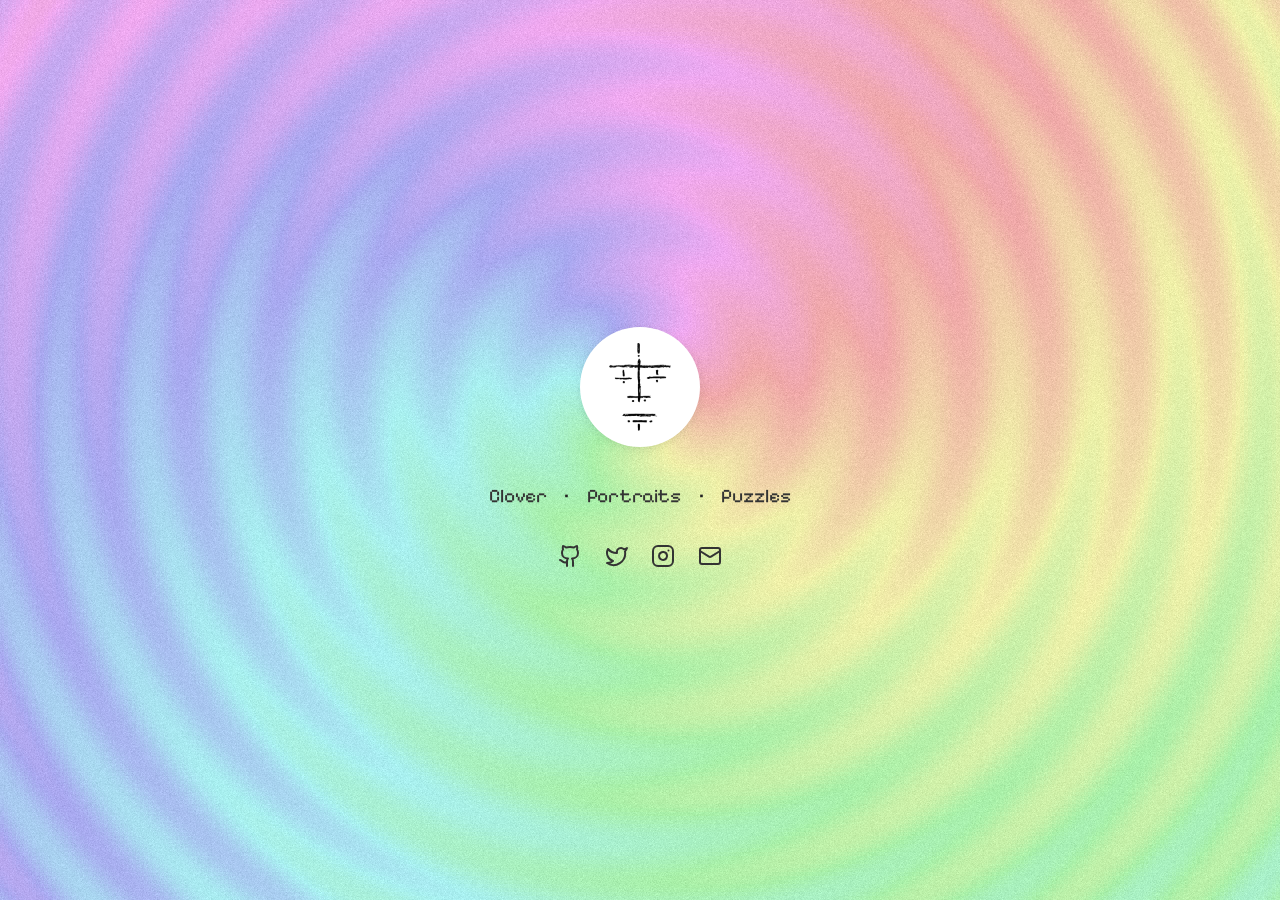
==== commit cb36108c: "Add puzzles page and link from homepage" ====
--- a/index.html
+++ b/index.html
@@ -155,6 +155,8 @@
                 <li><a href="https://clover.dating/" target="_blank" rel="noopener" aria-label="Link to Clover">Clover</a></li>
                 <li>&bull;</li>
                 <li><a href="/portraits/" aria-label="Link to portraits">Portraits</a></li>
+                <li>&bull;</li>
+                <li><a href="/puzzles/" aria-label="Link to puzzles">Puzzles</a></li>
                 <!--<li><a href="https://cheep.gar.lol/" aria-label="Link to chicken cam">Chicken Cam</a></li>-->
             </ul>
         </nav>
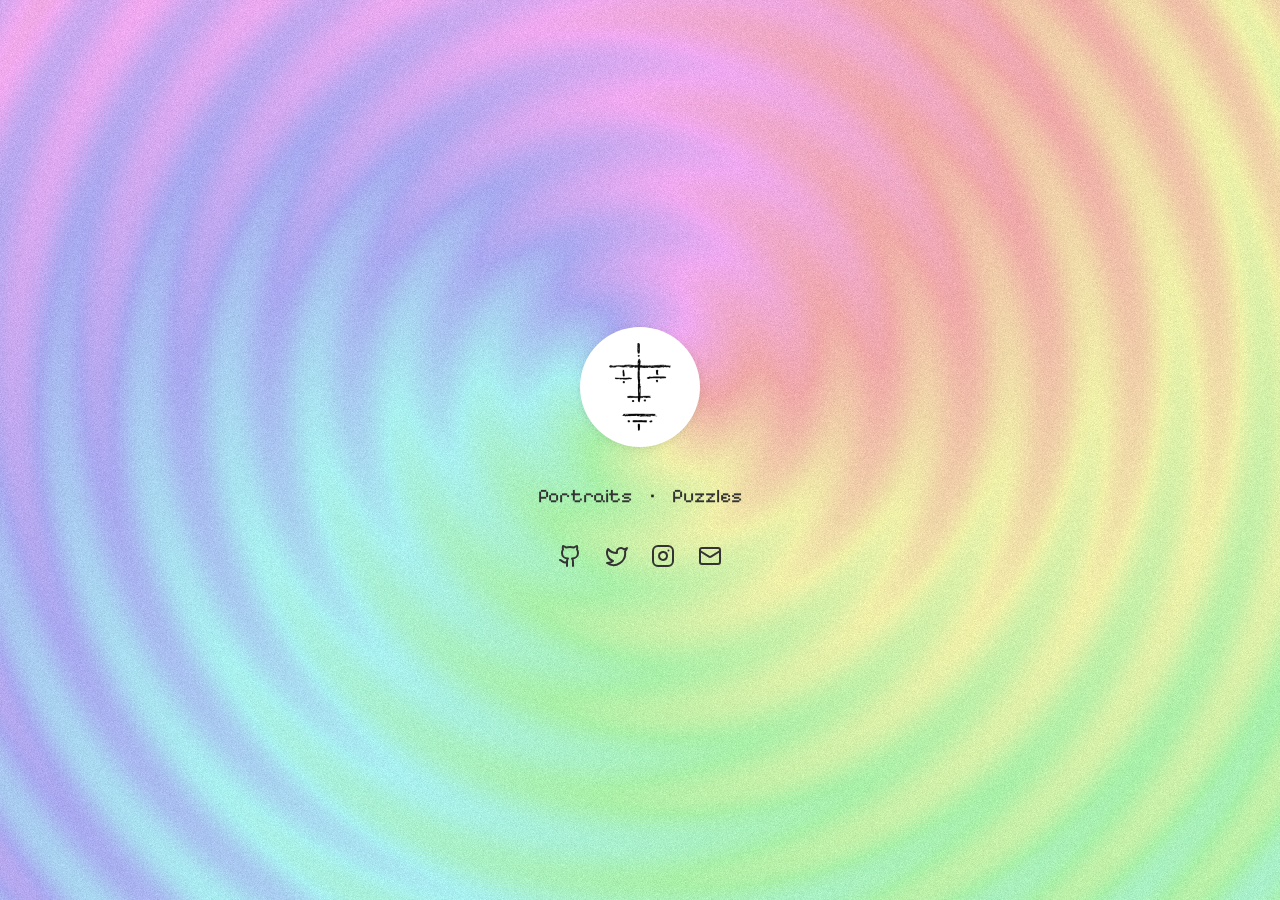
==== commit b77113c0: "Hide Clover link" ====
--- a/index.html
+++ b/index.html
@@ -152,8 +152,8 @@
 
         <nav>
             <ul class="nav-links hover-underline">
-                <li><a href="https://clover.dating/" target="_blank" rel="noopener" aria-label="Link to Clover">Clover</a></li>
-                <li>&bull;</li>
+                <!--<li><a href="https://clover.dating/" target="_blank" rel="noopener" aria-label="Link to Clover">Clover</a></li>
+                <li>&bull;</li>-->
                 <li><a href="/portraits/" aria-label="Link to portraits">Portraits</a></li>
                 <li>&bull;</li>
                 <li><a href="/puzzles/" aria-label="Link to puzzles">Puzzles</a></li>
